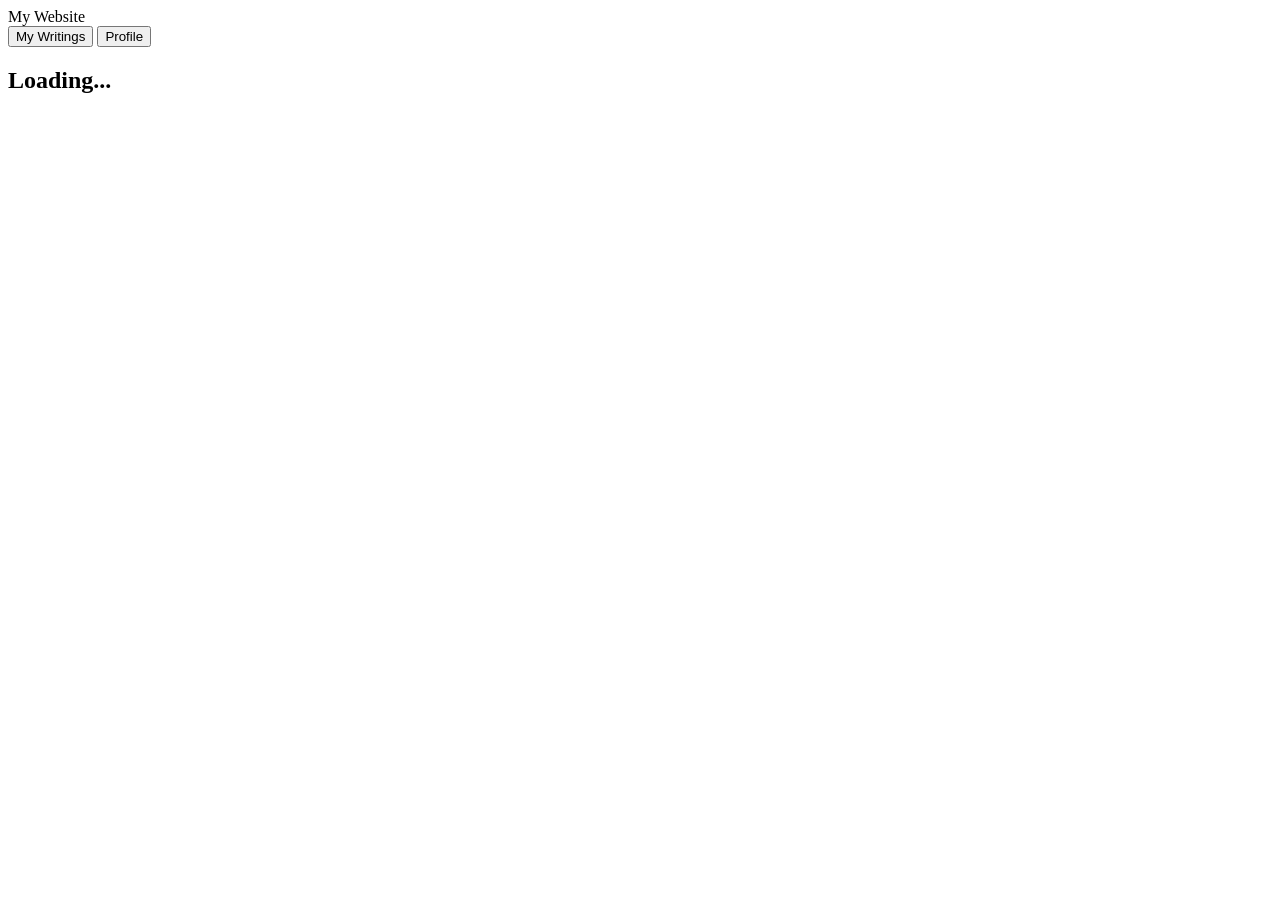
==== index.html @ e5d5e1e6 "Create index.html" ====
<!DOCTYPE html>
<html lang="en">
<head>
  <meta charset="UTF-8" />
  <meta name="viewport" content="width=device-width, initial-scale=1.0" />
  <title>My Writings</title>
  <link rel="stylesheet" href="style.css" />
</head>
<body>
  <header class="navbar">
    <div class="logo">My Website</div>
    <nav>
      <button class="nav-link active" data-route="writings">My Writings</button>
      <button class="nav-link" data-route="profile">Profile</button>
    </nav>
  </header>

  <main class="container">
    <div id="app">
      <section class="card">
        <h1 class="page-title">Loading...</h1>
      </section>
    </div>
  </main>

  <script src="script.js"></script>
</body>
</html>
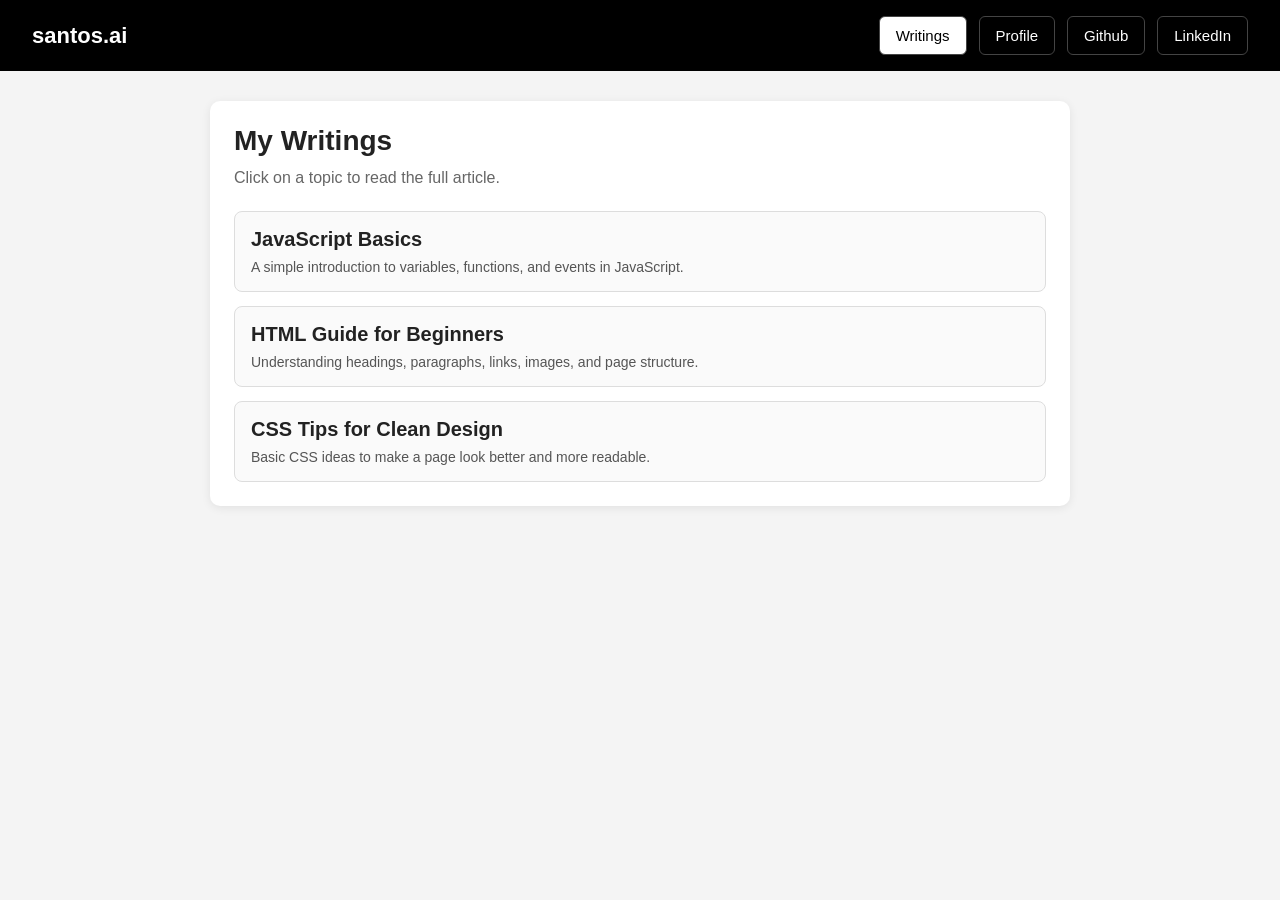
==== commit 076db8ce: "Update index.html" ====
--- a/index.html
+++ b/index.html
@@ -3,15 +3,17 @@
 <head>
   <meta charset="UTF-8" />
   <meta name="viewport" content="width=device-width, initial-scale=1.0" />
-  <title>My Writings</title>
+  <title>Santosh's Writings</title>
   <link rel="stylesheet" href="style.css" />
 </head>
 <body>
   <header class="navbar">
-    <div class="logo">My Website</div>
+    <div class="logo">santos.ai</div>
     <nav>
-      <button class="nav-link active" data-route="writings">My Writings</button>
+      <button class="nav-link active" data-route="writings">Writings</button>
       <button class="nav-link" data-route="profile">Profile</button>
+      <button class="nav-link" data-route="profile">Github</button>
+      <button class="nav-link" data-route="profile">LinkedIn</button>
     </nav>
   </header>
 
--- a/style.css
+++ b/style.css
@@ -0,0 +1,164 @@
+* {
+  box-sizing: border-box;
+  margin: 0;
+  padding: 0;
+}
+
+body {
+  font-family: Arial, sans-serif;
+  background-color: #f4f4f4;
+  color: #222;
+}
+
+.navbar {
+  width: 100%;
+  background-color: #000;
+  color: #fff;
+  padding: 16px 32px;
+  display: flex;
+  justify-content: space-between;
+  align-items: center;
+}
+
+.logo {
+  font-size: 22px;
+  font-weight: bold;
+}
+
+nav {
+  display: flex;
+  gap: 12px;
+}
+
+.nav-link {
+  background: transparent;
+  border: 1px solid #444;
+  color: #fff;
+  padding: 10px 16px;
+  cursor: pointer;
+  border-radius: 6px;
+  font-size: 15px;
+}
+
+.nav-link:hover,
+.nav-link.active {
+  background-color: #fff;
+  color: #000;
+}
+
+.container {
+  max-width: 900px;
+  margin: 30px auto;
+  padding: 0 20px;
+}
+
+.card {
+  background: #fff;
+  padding: 24px;
+  border-radius: 10px;
+  box-shadow: 0 2px 10px rgba(0, 0, 0, 0.08);
+}
+
+.page-title {
+  font-size: 28px;
+  margin-bottom: 12px;
+}
+
+.page-subtitle {
+  color: #666;
+  margin-bottom: 24px;
+}
+
+.topic-list {
+  list-style: none;
+  display: grid;
+  gap: 14px;
+}
+
+.topic-item {
+  border: 1px solid #ddd;
+  border-radius: 8px;
+  padding: 16px;
+  background: #fafafa;
+  cursor: pointer;
+  transition: 0.2s ease;
+}
+
+.topic-item:hover {
+  background: #f0f0f0;
+  transform: translateY(-2px);
+}
+
+.topic-title {
+  font-size: 20px;
+  margin-bottom: 8px;
+}
+
+.topic-desc {
+  color: #555;
+  font-size: 14px;
+}
+
+.article-title {
+  font-size: 30px;
+  margin-bottom: 10px;
+}
+
+.article-meta {
+  color: #777;
+  margin-bottom: 20px;
+  font-size: 14px;
+}
+
+.article-content p {
+  margin-bottom: 16px;
+  line-height: 1.7;
+}
+
+.back-btn {
+  margin-bottom: 20px;
+  background: #000;
+  color: #fff;
+  border: none;
+  padding: 10px 16px;
+  border-radius: 6px;
+  cursor: pointer;
+}
+
+.back-btn:hover {
+  background: #333;
+}
+
+.profile-box p {
+  margin-bottom: 12px;
+  line-height: 1.6;
+}
+
+.error-text {
+  color: #b00020;
+  margin-top: 12px;
+}
+
+@media (max-width: 700px) {
+  .navbar {
+    flex-direction: column;
+    align-items: flex-start;
+    gap: 12px;
+  }
+
+  nav {
+    width: 100%;
+  }
+
+  .nav-link {
+    flex: 1;
+  }
+
+  .page-title {
+    font-size: 24px;
+  }
+
+  .article-title {
+    font-size: 26px;
+  }
+}
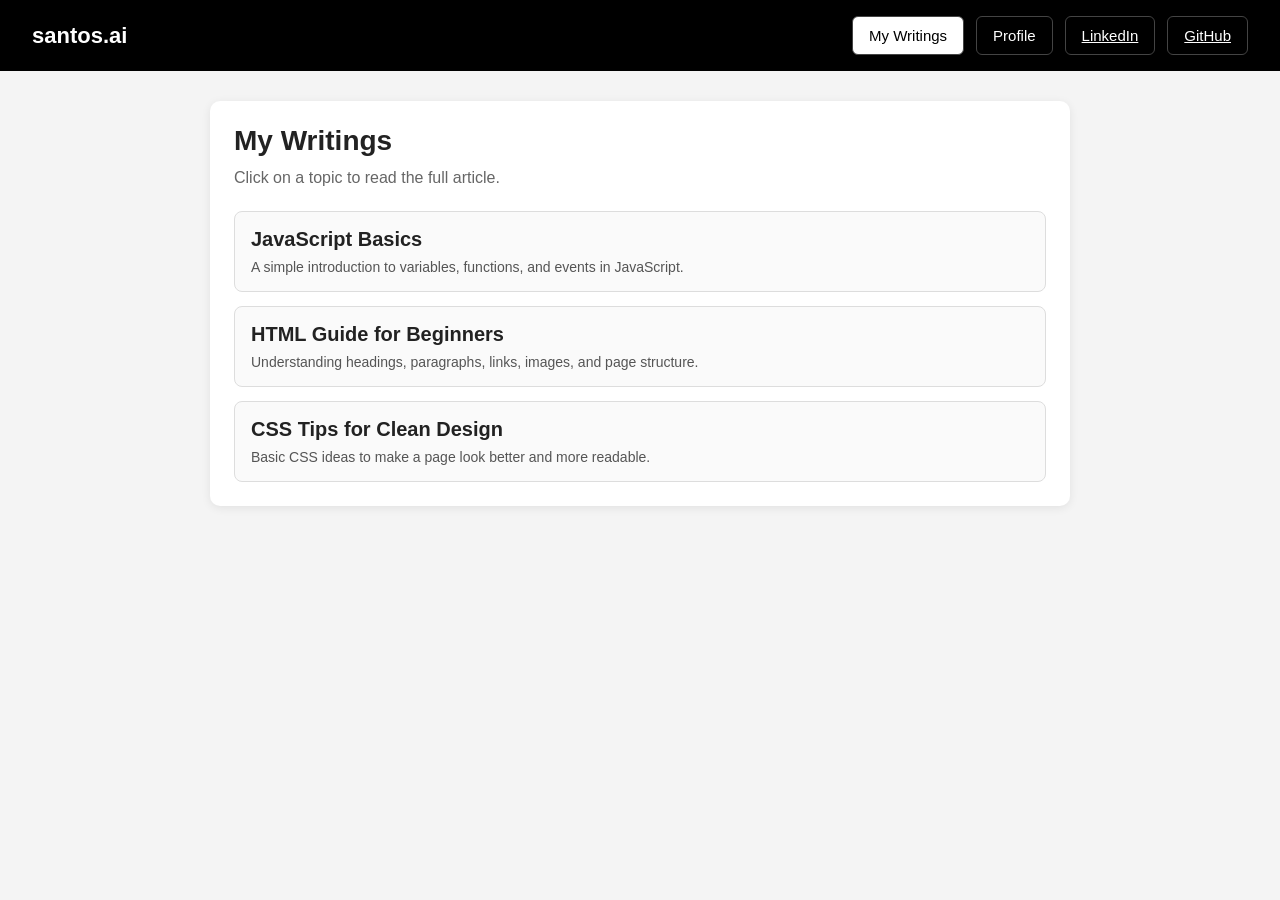
==== commit 66d22df1: "Update index.html" ====
--- a/index.html
+++ b/index.html
@@ -9,12 +9,26 @@
 <body>
   <header class="navbar">
     <div class="logo">santos.ai</div>
-    <nav>
-      <button class="nav-link active" data-route="writings">Writings</button>
-      <button class="nav-link" data-route="profile">Profile</button>
-      <button class="nav-link" data-route="profile">Github</button>
-      <button class="nav-link" data-route="profile">LinkedIn</button>
-    </nav>
+<nav>
+  <button class="nav-link active" data-route="writings">My Writings</button>
+  <button class="nav-link" data-route="profile">Profile</button>
+  <a
+    class="nav-link external-link"
+    href="https://www.linkedin.com/in/YOUR-LINKEDIN-USERNAME"
+    target="_blank"
+    rel="noopener noreferrer"
+  >
+    LinkedIn
+  </a>
+  <a
+    class="nav-link external-link"
+    href="https://github.com/YOUR-GITHUB-USERNAME"
+    target="_blank"
+    rel="noopener noreferrer"
+  >
+    GitHub
+  </a>
+</nav>
   </header>
 
   <main class="container">
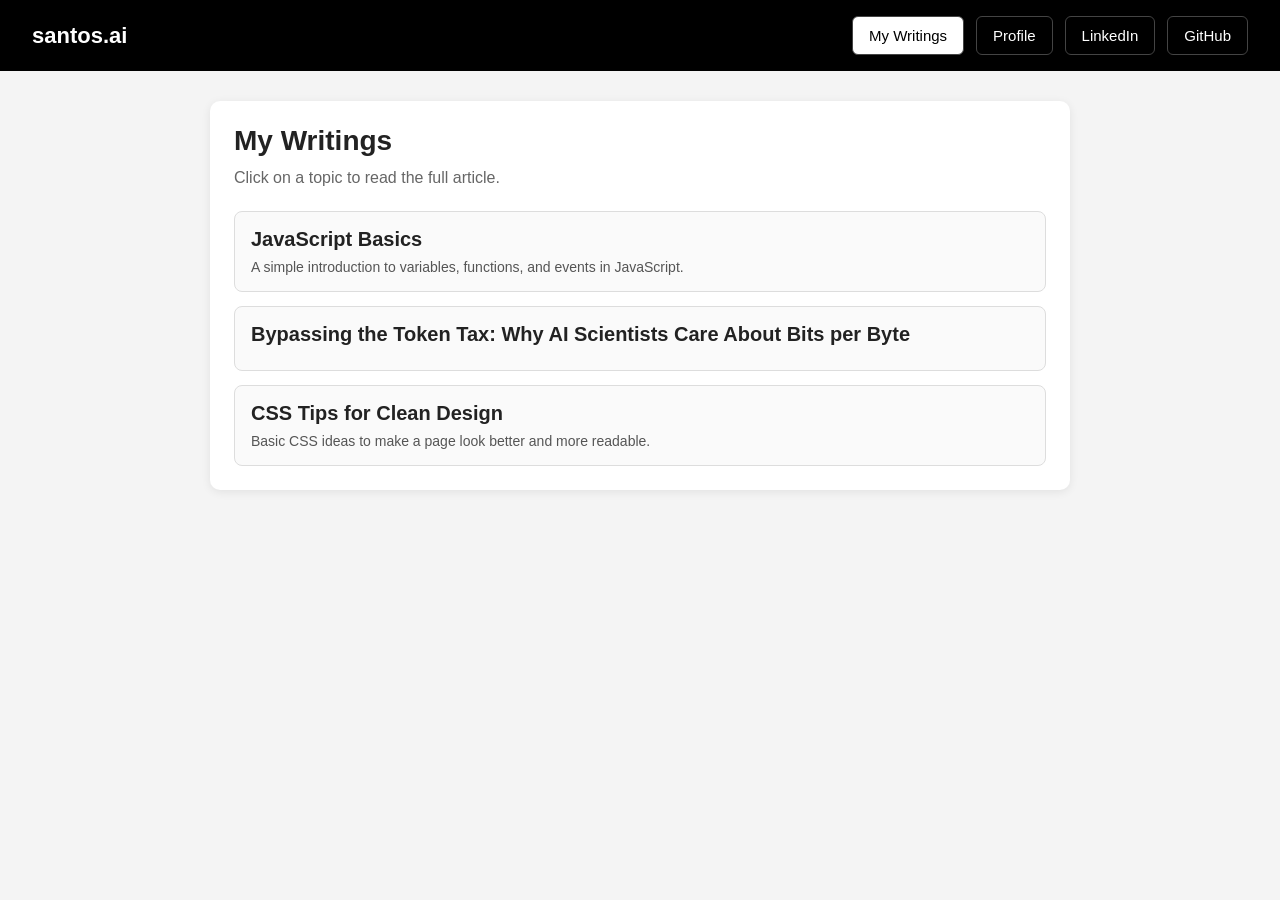
==== commit bae5d2e1: "Update index.html" ====
--- a/index.html
+++ b/index.html
@@ -14,7 +14,7 @@
   <button class="nav-link" data-route="profile">Profile</button>
   <a
     class="nav-link external-link"
-    href="https://www.linkedin.com/in/YOUR-LINKEDIN-USERNAME"
+    href="https://www.linkedin.com/in/santoshshet4/"
     target="_blank"
     rel="noopener noreferrer"
   >
@@ -22,7 +22,7 @@
   </a>
   <a
     class="nav-link external-link"
-    href="https://github.com/YOUR-GITHUB-USERNAME"
+    href="https://github.com/santos97"
     target="_blank"
     rel="noopener noreferrer"
   >
--- a/style.css
+++ b/style.css
@@ -139,6 +139,11 @@
   margin-top: 12px;
 }
 
+.external-link {
+  display: inline-block;
+  text-decoration: none;
+}
+
 @media (max-width: 700px) {
   .navbar {
     flex-direction: column;
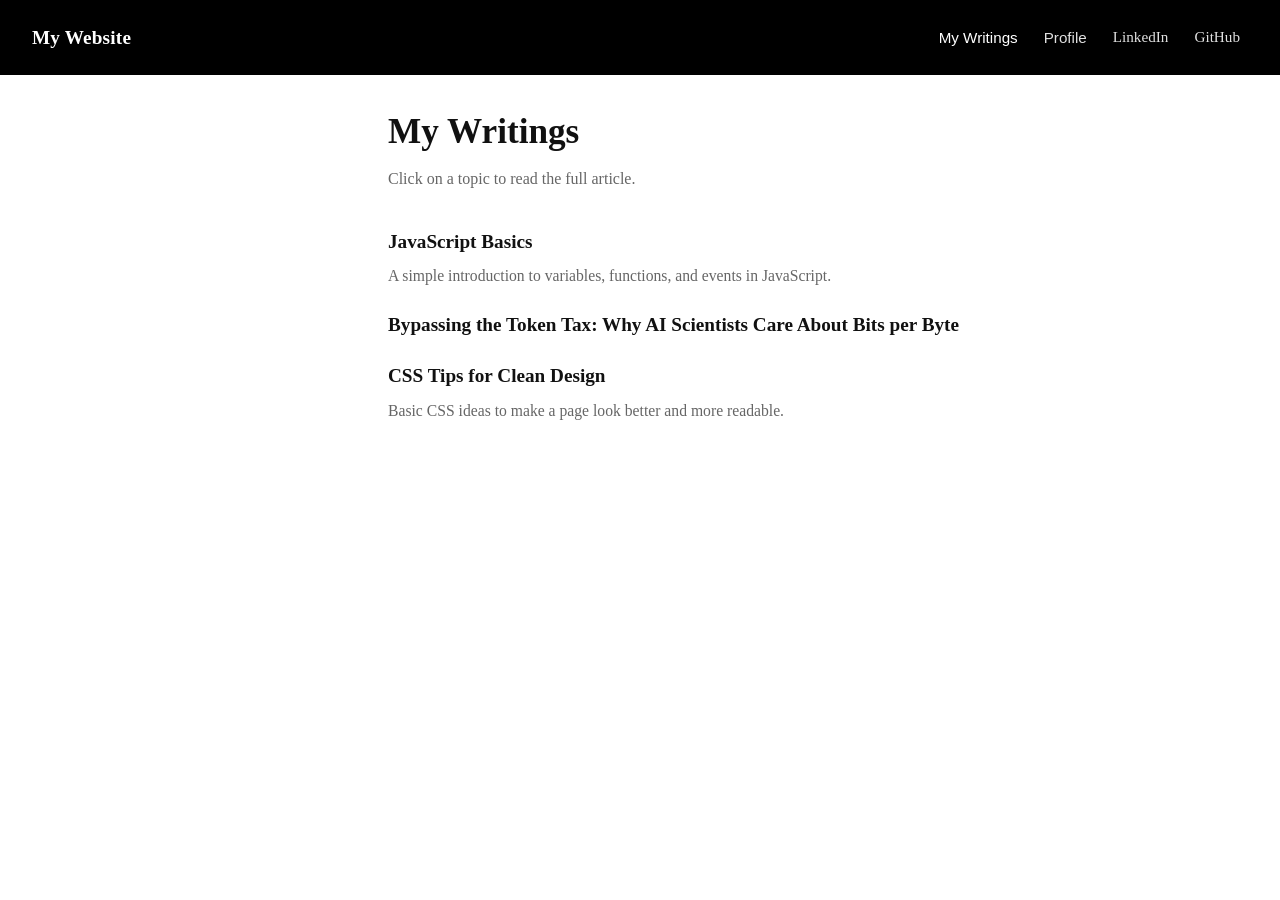
==== commit b87707f4: "Update index.html" ====
--- a/index.html
+++ b/index.html
@@ -7,36 +7,38 @@
   <link rel="stylesheet" href="style.css" />
 </head>
 <body>
-  <header class="navbar">
-    <div class="logo">santos.ai</div>
-<nav>
-  <button class="nav-link active" data-route="writings">My Writings</button>
-  <button class="nav-link" data-route="profile">Profile</button>
-  <a
-    class="nav-link external-link"
-    href="https://www.linkedin.com/in/santoshshet4/"
-    target="_blank"
-    rel="noopener noreferrer"
-  >
-    LinkedIn
-  </a>
-  <a
-    class="nav-link external-link"
-    href="https://github.com/santos97"
-    target="_blank"
-    rel="noopener noreferrer"
-  >
-    GitHub
-  </a>
-</nav>
+  <header class="site-header">
+    <div class="header-inner">
+      <div class="brand">My Website</div>
+
+      <nav class="top-nav">
+        <button class="nav-link active" data-route="writings">My Writings</button>
+        <button class="nav-link" data-route="profile">Profile</button>
+        <a
+          class="nav-link external-link"
+          href="https://www.linkedin.com/in/santoshshet4/"
+          target="_blank"
+          rel="noopener noreferrer"
+        >
+          LinkedIn
+        </a>
+        <a
+          class="nav-link external-link"
+          href="https://github.com/santos97"
+          target="_blank"
+          rel="noopener noreferrer"
+        >
+          GitHub
+        </a>
+      </nav>
+    </div>
   </header>
 
-  <main class="container">
-    <div id="app">
-      <section class="card">
-        <h1 class="page-title">Loading...</h1>
-      </section>
-    </div>
+  <main class="layout">
+    <aside class="toc" id="toc"></aside>
+    <section class="content-column">
+      <div id="app"></div>
+    </section>
   </main>
 
   <script src="script.js"></script>
--- a/style.css
+++ b/style.css
@@ -4,166 +4,287 @@
   padding: 0;
 }
 
+html {
+  scroll-behavior: smooth;
+}
+
 body {
-  font-family: Arial, sans-serif;
-  background-color: #f4f4f4;
-  color: #222;
-}
-
-.navbar {
+  font-family: Georgia, "Times New Roman", serif;
+  background: #ffffff;
+  color: #111111;
+  line-height: 1.75;
+}
+
+.site-header {
   width: 100%;
-  background-color: #000;
-  color: #fff;
-  padding: 16px 32px;
+  background: #000000;
+  color: #ffffff;
+  padding: 18px 32px;
+}
+
+.header-inner {
+  max-width: 1240px;
+  margin: 0 auto;
   display: flex;
   justify-content: space-between;
   align-items: center;
-}
-
-.logo {
-  font-size: 22px;
-  font-weight: bold;
-}
-
-nav {
+  gap: 20px;
+}
+
+.brand {
+  font-size: 1.2rem;
+  font-weight: 600;
+  letter-spacing: 0.01em;
+}
+
+.top-nav {
   display: flex;
-  gap: 12px;
+  flex-wrap: wrap;
+  gap: 10px;
 }
 
 .nav-link {
   background: transparent;
-  border: 1px solid #444;
-  color: #fff;
-  padding: 10px 16px;
+  border: none;
+  color: #ffffff;
+  padding: 6px 8px;
   cursor: pointer;
-  border-radius: 6px;
-  font-size: 15px;
+  font-size: 0.95rem;
+  text-decoration: none;
+  opacity: 0.88;
+  transition: opacity 0.2s ease;
 }
 
 .nav-link:hover,
-.nav-link.active {
-  background-color: #fff;
-  color: #000;
-}
-
-.container {
-  max-width: 900px;
-  margin: 30px auto;
-  padding: 0 20px;
-}
-
-.card {
-  background: #fff;
-  padding: 24px;
-  border-radius: 10px;
-  box-shadow: 0 2px 10px rgba(0, 0, 0, 0.08);
+.nav-link.active,
+.external-link:hover {
+  opacity: 1;
+}
+
+.layout {
+  max-width: 1240px;
+  margin: 0 auto;
+  padding: 36px 32px 80px;
+  display: grid;
+  grid-template-columns: 280px minmax(0, 760px);
+  gap: 56px;
+  align-items: start;
+}
+
+.toc {
+  position: sticky;
+  top: 32px;
+  align-self: start;
+  font-size: 0.95rem;
+}
+
+.toc-title {
+  font-size: 0.95rem;
+  font-weight: 600;
+  margin-bottom: 14px;
+  color: #111111;
+}
+
+.toc-list {
+  list-style: none;
+}
+
+.toc-list li {
+  margin-bottom: 10px;
+}
+
+.toc-list a {
+  color: #444444;
+  text-decoration: none;
+  line-height: 1.5;
+}
+
+.toc-list a:hover {
+  color: #000000;
+}
+
+.content-column {
+  min-width: 0;
+}
+
+.page-wrap {
+  width: 100%;
 }
 
 .page-title {
-  font-size: 28px;
+  font-size: 2.2rem;
+  font-weight: 700;
+  line-height: 1.2;
   margin-bottom: 12px;
+  color: #111111;
 }
 
 .page-subtitle {
-  color: #666;
-  margin-bottom: 24px;
+  font-size: 1rem;
+  color: #666666;
+  margin-bottom: 32px;
 }
 
 .topic-list {
   list-style: none;
-  display: grid;
-  gap: 14px;
 }
 
 .topic-item {
-  border: 1px solid #ddd;
-  border-radius: 8px;
-  padding: 16px;
-  background: #fafafa;
+  margin-bottom: 18px;
   cursor: pointer;
-  transition: 0.2s ease;
-}
-
-.topic-item:hover {
-  background: #f0f0f0;
-  transform: translateY(-2px);
 }
 
 .topic-title {
-  font-size: 20px;
+  font-size: 1.2rem;
+  font-weight: 600;
+  color: #111111;
+  margin-bottom: 4px;
+}
+
+.topic-item:hover .topic-title {
+  text-decoration: underline;
+}
+
+.topic-desc {
+  font-size: 0.98rem;
+  color: #666666;
+}
+
+.profile-box p {
+  margin-bottom: 14px;
+  max-width: 72ch;
+}
+
+.article-shell {
+  width: 100%;
+}
+
+.back-link {
+  display: inline-block;
+  margin-bottom: 18px;
+  font-size: 0.95rem;
+  color: #444444;
+  text-decoration: none;
+}
+
+.back-link:hover {
+  color: #000000;
+}
+
+.article-title {
+  font-size: 2.5rem;
+  line-height: 1.15;
+  margin-bottom: 10px;
+  color: #111111;
+}
+
+.article-meta {
+  color: #666666;
+  font-size: 0.95rem;
+  margin-bottom: 34px;
+}
+
+.article-content {
+  font-size: 1.05rem;
+  color: #161616;
+}
+
+.article-content p,
+.article-content ul,
+.article-content ol,
+.article-content blockquote,
+.article-content pre,
+.article-content table {
+  margin-bottom: 18px;
+}
+
+.article-content h1,
+.article-content h2,
+.article-content h3,
+.article-content h4 {
+  margin-top: 34px;
+  margin-bottom: 14px;
+  line-height: 1.25;
+  color: #111111;
+}
+
+.article-content h1 {
+  font-size: 2rem;
+}
+
+.article-content h2 {
+  font-size: 1.55rem;
+}
+
+.article-content h3 {
+  font-size: 1.22rem;
+}
+
+.article-content a {
+  color: #111111;
+  text-decoration: underline;
+}
+
+.article-content ul,
+.article-content ol {
+  padding-left: 22px;
+}
+
+.article-content li {
   margin-bottom: 8px;
 }
 
-.topic-desc {
-  color: #555;
-  font-size: 14px;
-}
-
-.article-title {
-  font-size: 30px;
-  margin-bottom: 10px;
-}
-
-.article-meta {
-  color: #777;
-  margin-bottom: 20px;
-  font-size: 14px;
-}
-
-.article-content p {
-  margin-bottom: 16px;
-  line-height: 1.7;
-}
-
-.back-btn {
-  margin-bottom: 20px;
-  background: #000;
-  color: #fff;
-  border: none;
-  padding: 10px 16px;
-  border-radius: 6px;
-  cursor: pointer;
-}
-
-.back-btn:hover {
-  background: #333;
-}
-
-.profile-box p {
-  margin-bottom: 12px;
-  line-height: 1.6;
+.article-content img {
+  max-width: 100%;
+  height: auto;
+  margin: 24px 0;
 }
 
 .error-text {
-  color: #b00020;
+  color: #a00000;
   margin-top: 12px;
 }
 
-.external-link {
-  display: inline-block;
-  text-decoration: none;
+.muted-text {
+  color: #666666;
+}
+
+@media (max-width: 980px) {
+  .layout {
+    grid-template-columns: 1fr;
+    gap: 24px;
+  }
+
+  .toc {
+    position: static;
+    border-bottom: 1px solid #eeeeee;
+    padding-bottom: 18px;
+  }
 }
 
 @media (max-width: 700px) {
-  .navbar {
+  .site-header {
+    padding: 18px 20px;
+  }
+
+  .header-inner {
     flex-direction: column;
     align-items: flex-start;
-    gap: 12px;
-  }
-
-  nav {
-    width: 100%;
-  }
-
-  .nav-link {
-    flex: 1;
+  }
+
+  .layout {
+    padding: 28px 20px 60px;
   }
 
   .page-title {
-    font-size: 24px;
+    font-size: 1.8rem;
   }
 
   .article-title {
-    font-size: 26px;
-  }
-}
+    font-size: 2rem;
+  }
+
+  .article-content {
+    font-size: 1rem;
+  }
+}
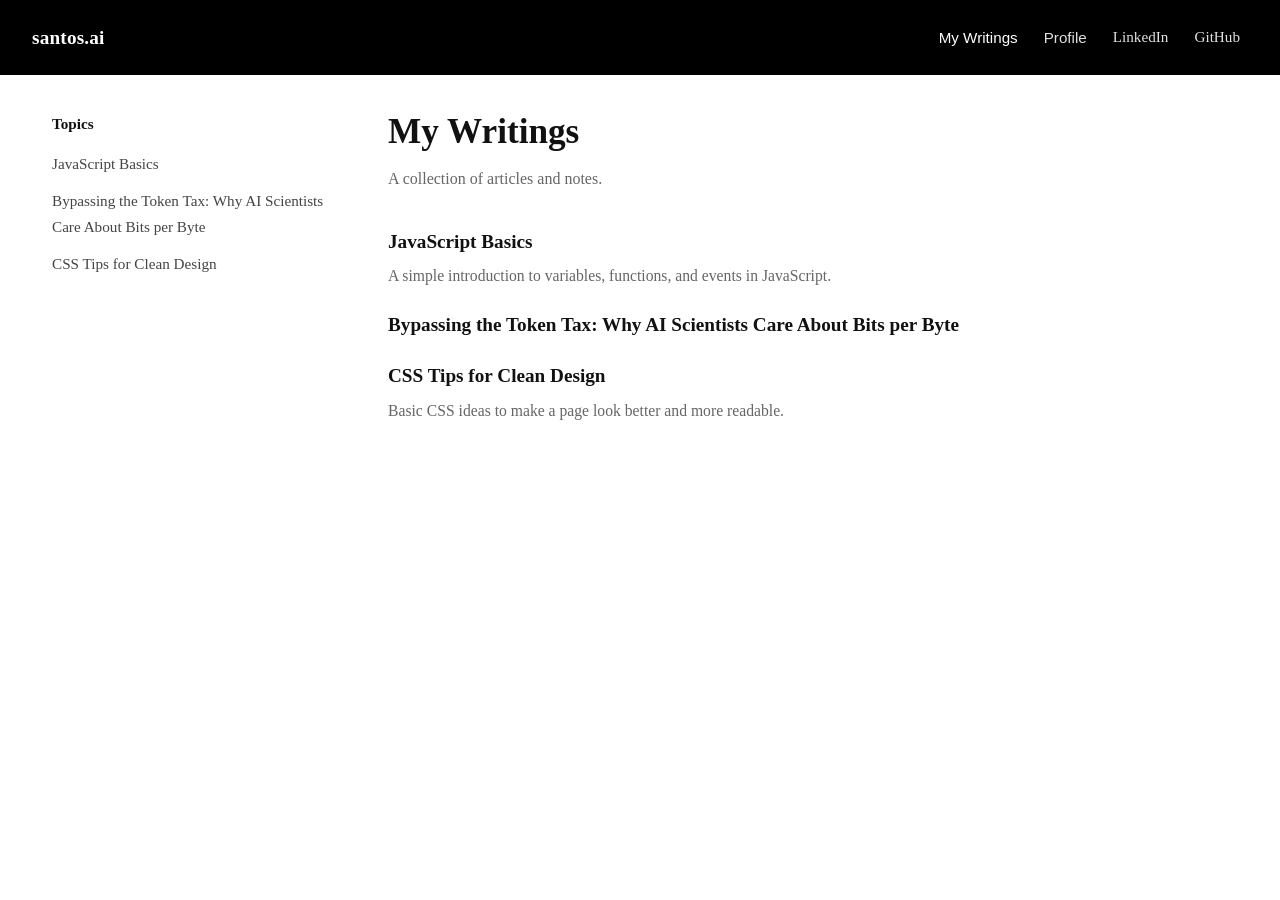
==== commit 65f33d3e: "Update index.html" ====
--- a/index.html
+++ b/index.html
@@ -9,7 +9,7 @@
 <body>
   <header class="site-header">
     <div class="header-inner">
-      <div class="brand">My Website</div>
+      <div class="brand">santos.ai</div>
 
       <nav class="top-nav">
         <button class="nav-link active" data-route="writings">My Writings</button>
